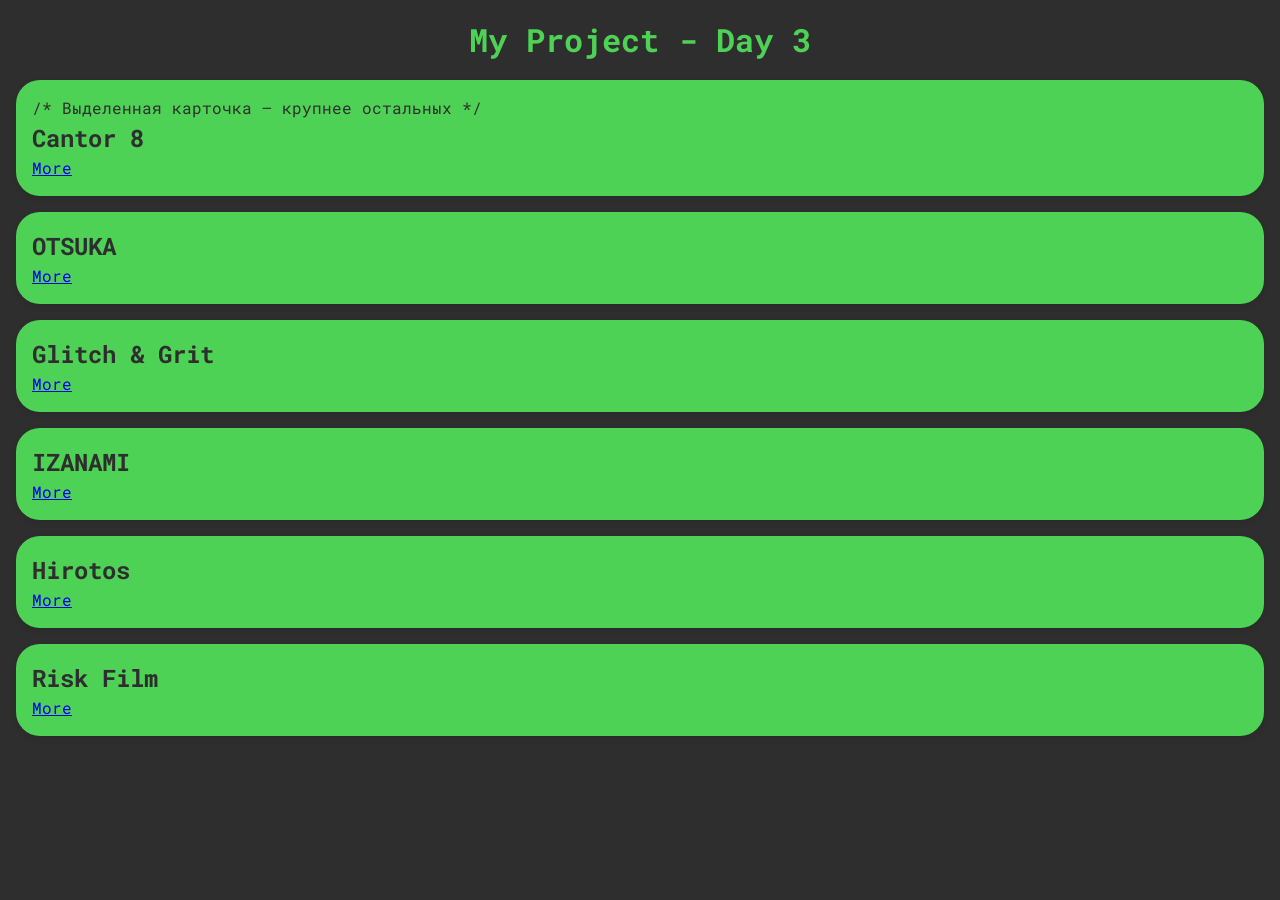
==== learning-fullstack/day-03-projects-grid/index.html @ 79e90755 "Added day 3 styling grid files" ====
<!DOCTYPE html>
<html lang="ru">
<head>

    <link href="https://fonts.googleapis.com/css2?family=Roboto+Mono:ital,wght@0,100..700;1,100..700&display=swap" rel="stylesheet">
    <link rel="stylesheet" href="style.css">
    <meta charset="UTF-8">
    <meta name="viewport" content="width=device-width, initial-scale=1.0">
    <title>Day 03: Projects Grid</title>

</head>

<body>

    <header class="logo">
        <h1>My Project - Day 3</h1>
    </header>

    <main class="card-container">

        <section class="card card--featured" >  /* Выделенная карточка — крупнее остальных */
            <h2>Cantor 8</h2>
            <p class="card-description">Lorem ipsum dolor sit amet consectetur adipisicing elit. Blanditiis tempora maxime ullam ipsam illum eos fuga fugit. Error, ex optio.</p>
            <a href="https://www.cantor8.io">More</a>
        </section>

        <section class="card card--featured">
            <h2>OTSUKA</h2>
            <p class="card-description">Error, ex optio. Lorem ipsum dolor sit amet consectetur adipisicing elit. Blanditiis tempora maxime ullam ipsam illum eos fuga fugit.</p>
            <a href="https://otsuka-air.jp">More</a>
        </section>

        <section class="card card--featured">
            <h2>Glitch & Grit</h2>
            <p class="card-description">Lorem ipsum dolor sit amet consectetur adipisicing elit. Quo, blanditiis reiciendis. Soluta nemo aliquid minima, accusantium repellendus fugit, vitae provident numquam quia quibusdam.</p>
            <a href="https://glitchandgrit.com">More</a>
        </section>

        <section class="card card--featured">
            <h2>IZANAMI</h2>
            <p class="card-description">Quo, blanditiis reiciendis. Soluta nemo aliquid minima, accusantium repellendus fugit, vitae provident numquam quia quibusdam. Soluta nemo aliquid minima.</p>
            <a href="https://izanami-official.com">More</a>
        </section>

        <section class="card card--featured">
            <h2>Hirotos</h2>
            <p class="card-description">Lorem ipsum dolor sit amet consectetur adipisicing elit. Quaerat dolores voluptatem eius! Vitae culpa, quibusdam rem, iure ipsam atque voluptates itaque consequatur, quam consectetur modi nam veniam odit quae.</p>
            <a href="https://www.hirotos.com">More</a>
        </section>
        
        <section class="card card--featured">
            <h2>Risk Film</h2>
            <p class="card-description">Illum accusamus deserunt nesciunt iusto ex, dicta quam, officia aspernatur vitae vel possimus autem. Lorem ipsum dolor sit amet consectetur adipisicing elit.</p>
            <a href="https://www.risk.film">More</a>
        </section>

    </main>

</body>

</html>
---- learning-fullstack/day-03-projects-grid/style.css ----
* {
    margin: 0;
    padding: 0;
    box-sizing: border-box;
}

body {
    font-family: Roboto Mono, monospace;
    background-color: rgb(46, 46, 46);
    color:  rgb(78, 210, 85);
    line-height: 1.5;
}

header.logo {
    margin: 16px;
    display: flex;
    justify-content: center;
}

main.card-conteiner {
    display: grid;
    grid-template-columns: repeat(auto-fit, minmax(220px, 1fr));
    gap: 24px;
    padding: 16px;
}


main.card-container section.card {
    position: relative;
    overflow: hidden;
    background-color: rgb(78, 210, 85);
    color: rgb(46, 46, 46);
    margin: 16px;
    padding: 16px;
    border-radius: 24px;
    box-shadow: 0 2px 6px rgba(0, 0, 0, 0.1);
    transition: transform 0.2s ease, box-shadow 0.2s ease;
}

main.card-container section.card:hover {
    transform: translateY(-5px);
    box-shadow: 0 8px 16px rgba(0, 0, 0, 0.15);
}

main.card-container section.card--featured {   /* Выделенная карточка — крупнее остальных */
    grid-column: span 2;
}

main.card-container section.card .card-description {      /* Описание, скрытое до наведения */
    opacity: 0;
    max-height: 0;
    transition: opacity 0.3s ease, max-height 0.3s ease;
}

main.card-container section.card:hover .card-description {
    opacity: 1;
    max-height: 200px;
}
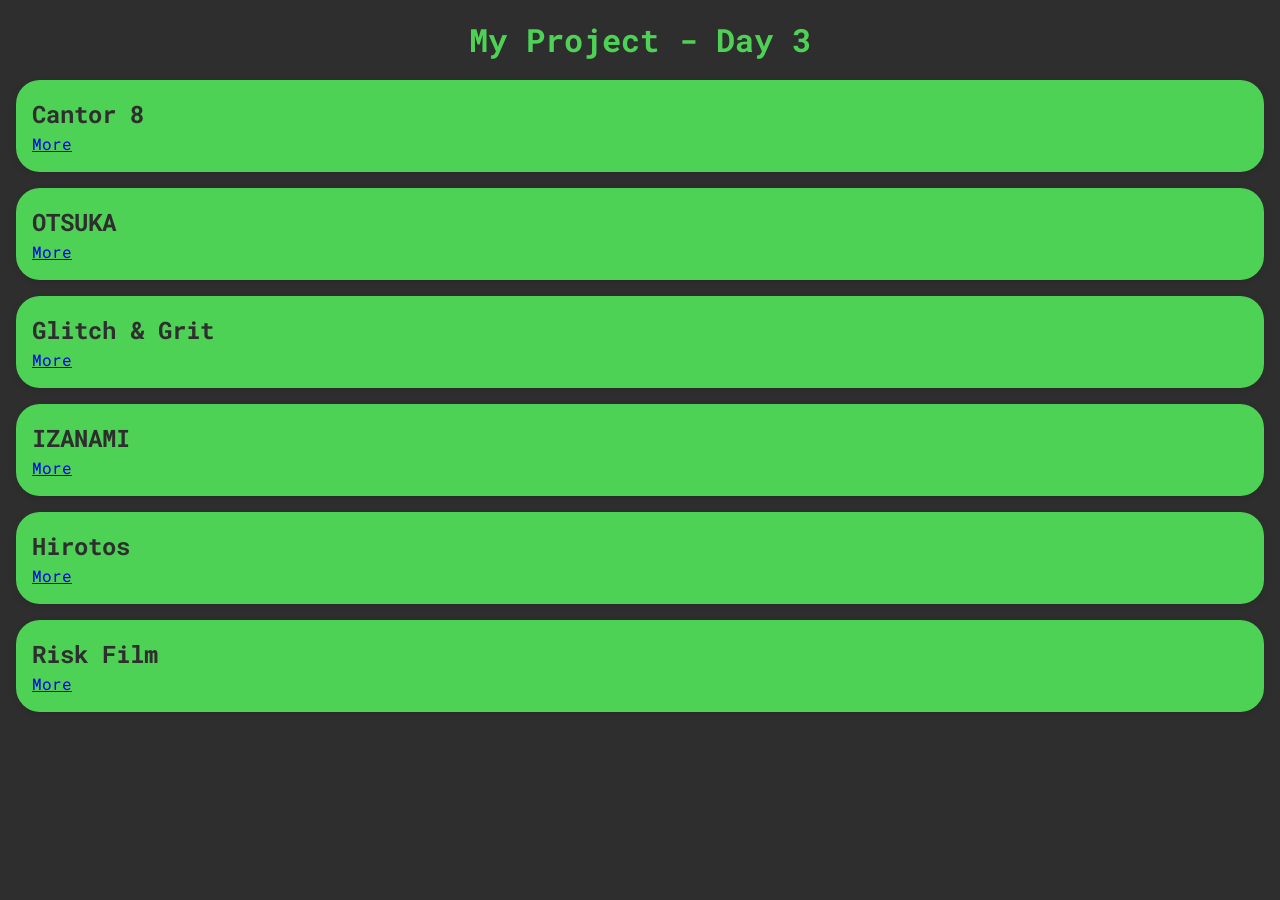
==== commit 637bdb29: "Fixed a typo in the CSS." ====
--- a/learning-fullstack/day-03-projects-grid/index.html
+++ b/learning-fullstack/day-03-projects-grid/index.html
@@ -18,7 +18,7 @@
 
     <main class="card-container">
 
-        <section class="card card--featured" >  /* Выделенная карточка — крупнее остальных */
+        <section class="card card--featured" >  
             <h2>Cantor 8</h2>
             <p class="card-description">Lorem ipsum dolor sit amet consectetur adipisicing elit. Blanditiis tempora maxime ullam ipsam illum eos fuga fugit. Error, ex optio.</p>
             <a href="https://www.cantor8.io">More</a>
